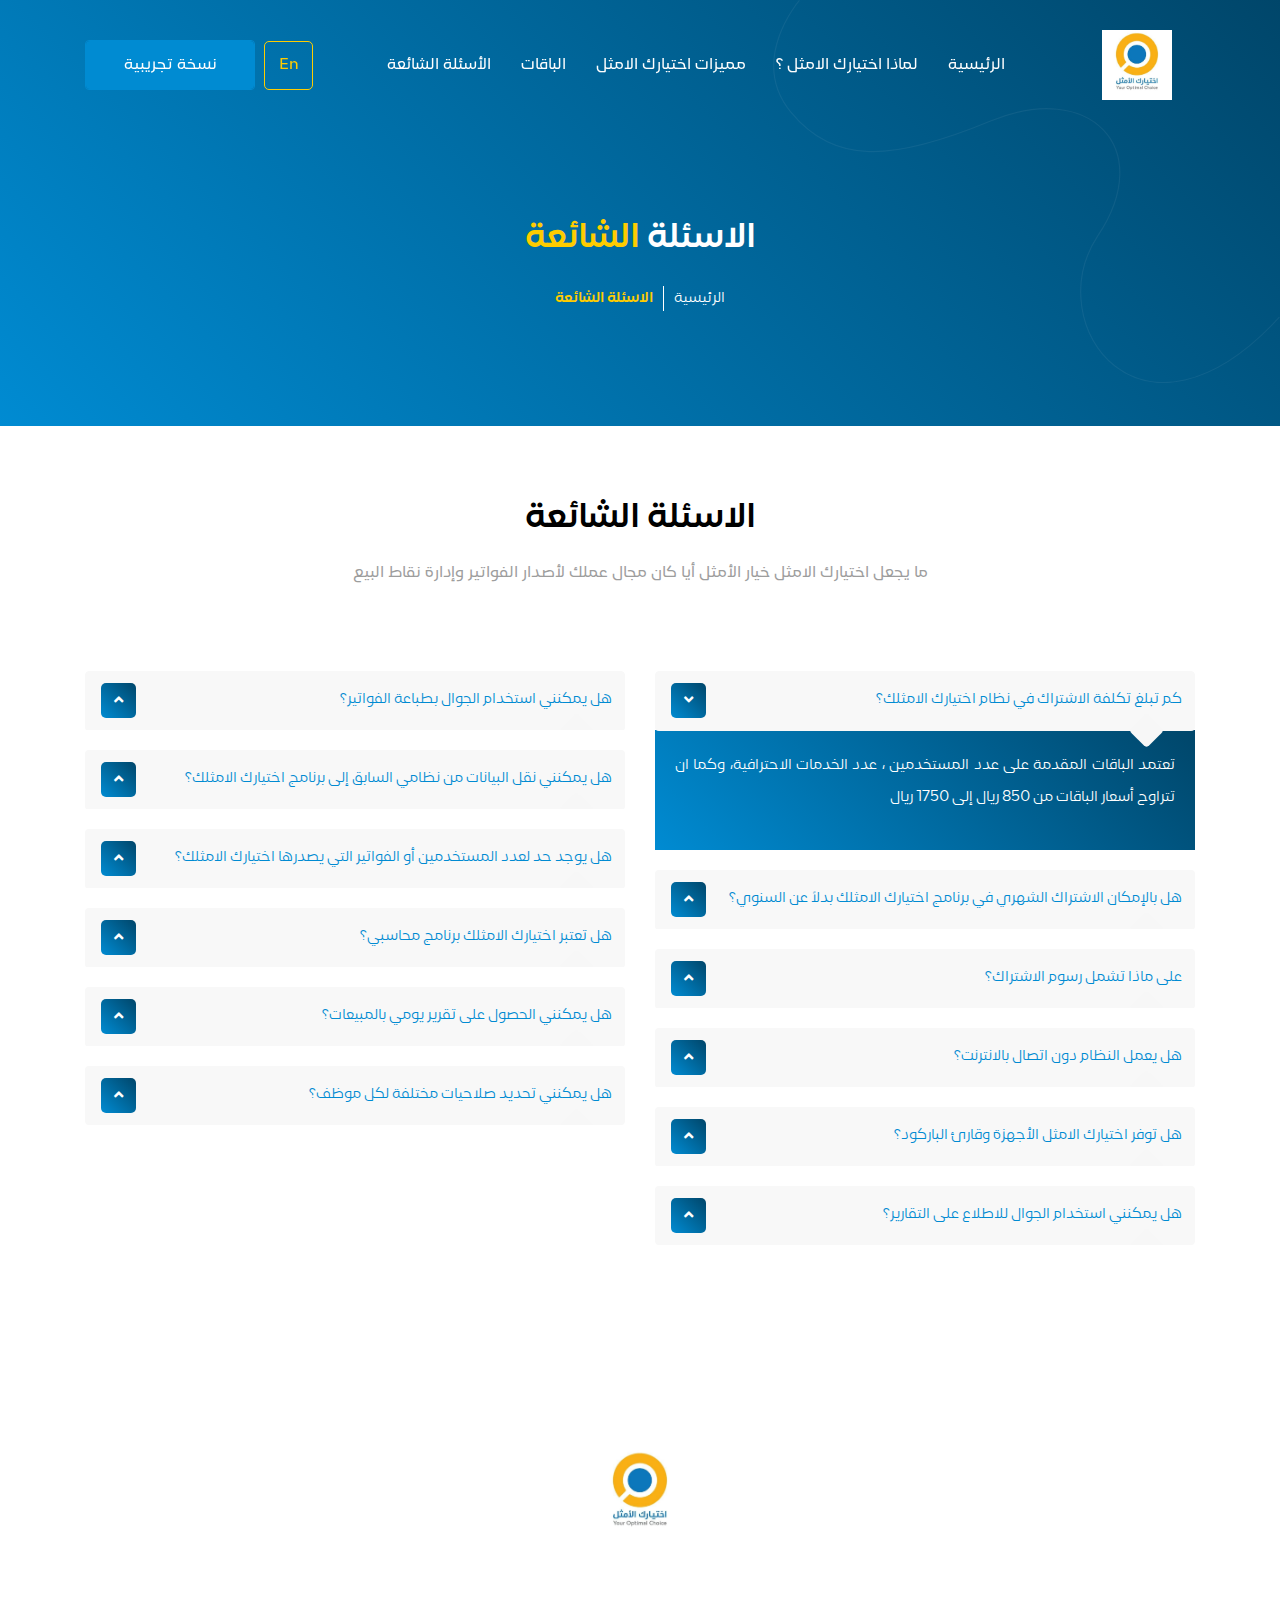
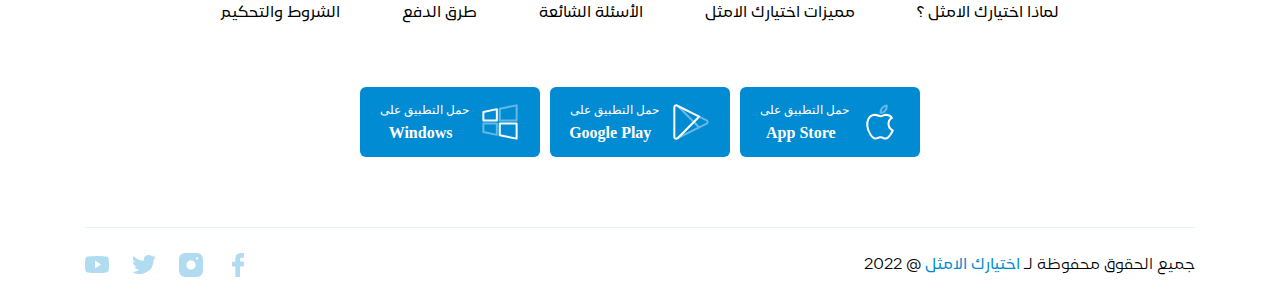
==== questions.html @ e211ed91 "Add optimal pages" ====
<!DOCTYPE html>
<html dir="rtl">
  <head>
    <meta charset="utf-8">
    <meta name="description" content="" />
    <meta name="author" content="misara adel"/>
    <meta name="keywords" content="misara adel hammed">
    <meta name="viewport" content="width=device-width, initial-scale=1, shrink-to-fit=no">
    <title> اختيارك الامثل</title>
    <link rel="shortcut icon" href="assets/images/icon.png" type="image/x-icon"/>
    <link rel="stylesheet" href="assets/css/lib/all.min.css">
    <link rel="stylesheet" href="assets/css/lib/animate.css">
    <!-- <link rel="stylesheet" href="assets/css/lib/bootstrap.css"> -->
    <link rel="stylesheet" href="assets/css/lib/bootstrap-rtl.min.css">
    <link rel="stylesheet" href="assets/css/lib/owl.carousel.min.css">
    <link rel="stylesheet" href="assets/css/lib/owl.theme.default.css">
    <link rel="stylesheet" href="assets/css/style.css">
  </head>
  <body>
    <nav class="navbar">
      <div class="container">
        <div class="content">
          <div class="hamburger">
            <span class="line"></span>
            <span class="line"></span>
            <span class="line"></span>
          </div>

          <a href="#intro" class="brand-name">
            <img src="assets/images/logo.jpeg" alt="" />
          </a>

          <ul class="navbar-nav">
            <li class="nav-item">
              <a href="#intro" class="nav-link">
                الرئيسية
              </a>
            </li>

            <li class="nav-item">
              <a href="#why" class="nav-link">
                لماذا اختيارك الامثل ؟
              </a>
            </li>

            <li class="nav-item">
              <a href="#features" class="nav-link">
                مميزات اختيارك الامثل
              </a>
            </li>

            <li class="nav-item">
              <a href="bundles.html" class="nav-link">
               الباقات
              </a>
            </li>

            <li class="nav-item">
              <a href="questions.html" class="nav-link">
                الأسئلة الشائعة
              </a>
            </li>
          </ul>

          <div class="button-contain">
            <a href="#" class="language">
              En
            </a>

            <a href="#" class="button-shape primary-button">
              نسخة تجريبية
            </a>
          </div>
        </div>
      </div>
    </nav>

    <main>
      <header id="intro">
        <div class="container">
          <div class="row">
            <div class="col-12">
              <div class="data-contain">
                <h1>
                  الاسئلة

                  <span>
                    الشائعة 
                  </span>
                </h1>

                <ul class="links-contain">
                  <li>
                    <a href="index.html">
                      الرئيسية
                    </a>
                  </li>

                  <li>
                    <span>
                      الاسئلة الشائعة
                    </span>
                  </li>
                </ul>
              </div>
            </div>
          </div>
        </div>
      </header>

      <section class="questions bundels">
        <div class="container">
          <div class="heading">
            <h4>
              الاسئلة الشائعة
            </h4>

            <p>
              ما يجعل اختيارك الامثل خيار الأمثل أيا كان مجال عملك لأصدار الفواتير وإدارة نقاط البيع
            </p>
          </div>
          <div class="row">
            <div class="col-lg-6 col-12 mb-4">
              <div class="accordion" id="accordionExample">
                <div class="card">
                  <div class="card-header" id="headingOne">
                    <h2 class="mb-0">
                      <button class="btn btn-link btn-block" type="button" data-toggle="collapse" data-target="#collapseOne" aria-expanded="true" aria-controls="collapseOne">
                        كم تبلغ تكلفة الاشتراك فِي نظام اختيارك الامثلك؟
                      </button>
                    </h2>
                  </div>
              
                  <div id="collapseOne" class="collapse show" aria-labelledby="headingOne" data-parent="#accordionExample">
                    <div class="card-body">
                      <p>
                        تعتمد الباقات المقدمة على عدد المستخدمين ، عدد الخدمات الاحترافية، وكما ان تتراوح أسعار الباقات
                        من 850 ريال إلى 1750 ريال  
                      </p>                         
                    </div>
                  </div>
                </div>

                <div class="card">
                  <div class="card-header" id="headingTwo">
                    <h2 class="mb-0">
                      <button class="btn btn-link btn-block collapsed" type="button" data-toggle="collapse" data-target="#collapseTwo" aria-expanded="false" aria-controls="collapseTwo">
                        هل بالإمكان الاشتراك الشهري في برنامج اختيارك الامثلك بدلاً عن السنوي؟
                      </button>
                    </h2>
                  </div>

                  <div id="collapseTwo" class="collapse" aria-labelledby="headingTwo" data-parent="#accordionExample">
                    <div class="card-body">
                      <p>
                        في الوقت الحالي لا تسمح اختيارك الأمثل الا بالاشتراك السنوي
                      </p>
                    </div>
                  </div>
                </div>

                <div class="card">
                  <div class="card-header" id="headingThree">
                    <h2 class="mb-0">
                      <button class="btn btn-link btn-block collapsed" type="button" data-toggle="collapse" data-target="#collapseThree" aria-expanded="false" aria-controls="collapseThree">
                        على ماذا تشمل رسوم الاشتراك؟
                      </button>
                    </h2>
                  </div>

                  <div id="collapseThree" class="collapse" aria-labelledby="headingThree" data-parent="#accordionExample">
                    <div class="card-body">
                      <p>
                        بعد الاشتراك، ستزودك اختيارك الامثل بـ:
                      </p>

                      <ul>
                        <li>
                          برنامج مبيعات
                        </li>

                        <li>
                          تركيب وإعداد عند الطلب
                        </li>

                        <li>
                          تحديث النظام تلقائيًا
                        </li>

                        <li>
                          تدريب خاص للموظفين
                        </li>
                        
                        <li>
                          دعم فني متواصل
                        </li>
                      </ul>
                    </div>
                  </div>
                </div>

                <div class="card">
                  <div class="card-header" id="heading4">
                    <h2 class="mb-0">
                      <button class="btn btn-link btn-block collapsed" type="button" data-toggle="collapse" data-target="#collapse4" aria-expanded="false" aria-controls="collapse4">
                        هل يعمل النظام دون اتصال بالانترنت؟
                      </button>
                    </h2>
                  </div>

                  <div id="collapse4" class="collapse" aria-labelledby="heading4" data-parent="#accordionExample">
                    <div class="card-body">
                      <p>
                        نعم وستُحفظ كافة البيانات والعمليات حتى في حالة انقطاع الاتصال عبر برنامج اختيارك الامثلك اوفلاين
                      </p>
                    </div>
                  </div>
                </div>

                <div class="card">
                  <div class="card-header" id="heading5">
                    <h2 class="mb-0">
                      <button class="btn btn-link btn-block collapsed" type="button" data-toggle="collapse" data-target="#collapse5" aria-expanded="false" aria-controls="collapse5">
                        هل توفر اختيارك الامثل الأجهزة وقارئ الباركود؟
                      </button>
                    </h2>
                  </div>
                  
                  <div id="collapse5" class="collapse" aria-labelledby="heading5" data-parent="#accordionExample">
                    <div class="card-body">
                      <p>
                        لا، وسوف نقوم في بتوفير الأجهزة بسعر منخفض عن سعر السوق لعملائنا 
                      </p>
                    </div>
                  </div>
                </div>

                <div class="card">
                  <div class="card-header" id="heading6">
                    <h2 class="mb-0">
                      <button class="btn btn-link btn-block collapsed" type="button" data-toggle="collapse" data-target="#collapse6" aria-expanded="false" aria-controls="collapse6">
                        هل يمكنني استخدام الجوال للاطلاع على التقارير؟
                      </button>
                    </h2>
                  </div>

                  <div id="collapse6" class="collapse" aria-labelledby="heading6" data-parent="#accordionExample">
                    <div class="card-body">
                      <p>
                        نعم ، يمكنك الوصول إلى النظام باستخدام هاتفك الجوال للاطلاع وتتبع الملخصات اليومية لنشاطك التجاري.
                      </p>
                    </div>
                  </div>
                </div>
              </div>
            </div>

            <div class="col-lg-6 col-12 mb-4">
              <div class="accordion" id="accordionExample">
                <div class="card">
                  <div class="card-header" id="heading7">
                    <h2 class="mb-0">
                      <button class="btn btn-link btn-block collapsed" type="button" data-toggle="collapse" data-target="#collapse7" aria-expanded="false" aria-controls="collapse7">
                        هل يمكنني استخدام الجوال بطباعة الفواتير؟
                      </button>
                    </h2>
                  </div>
                  
                  <div id="collapse7" class="collapse" aria-labelledby="heading7" data-parent="#accordionExample">
                    <div class="card-body">
                      <p>
                        نعم , يمكنك استخدام البرنامج عبر الجوال واتصاله عبر الطابعة والاستغناء عن جهاز الحاسب الألي 
                      </p>
                    </div>
                  </div>
                </div>

                <div class="card">
                  <div class="card-header" id="heading8">
                    <h2 class="mb-0">
                      <button class="btn btn-link btn-block collapsed" type="button" data-toggle="collapse" data-target="#collapse8" aria-expanded="false" aria-controls="collapse8">
                        هل يمكنني نقل البيانات من نظامي السابق إلى برنامج اختيارك الامثلك؟
                      </button>
                    </h2>
                  </div>

                  <div id="collapse8" class="collapse" aria-labelledby="heading8" data-parent="#accordionExample">
                    <div class="card-body">
                      <p>
                        نعم، يمكنك تصدير تفاصيل المخزون من النظام المستخدم مسبقًا (إذا كان يدعم هذه الخاصية) ثم رفعها بكل بساطة على نظام اختيارك الامثلك
                      </p>
                    </div>
                  </div>
                </div>

                <div class="card">
                  <div class="card-header" id="heading9">
                    <h2 class="mb-0">
                      <button class="btn btn-link btn-block collapsed" type="button" data-toggle="collapse" data-target="#collapse9" aria-expanded="false" aria-controls="collapse9">
                        هل يوجد حد لعدد المستخدمين أو الفواتير التي يصدرها اختيارك الامثلك؟
                      </button>
                    </h2>
                  </div>
                  
                  <div id="collapse9" class="collapse" aria-labelledby="heading9" data-parent="#accordionExample">
                    <div class="card-body">
                      <p>
                        لا، يمكنك إضافة عدد لا محدود مِن المستخدمين وإصدار فواتير ضريبية موافية لمتطلبات هيئة الزكاة والضريبة
                      </p>
                    </div>
                  </div>
                </div>

                <div class="card">
                  <div class="card-header" id="heading10">
                    <h2 class="mb-0">
                      <button class="btn btn-link btn-block collapsed" type="button" data-toggle="collapse" data-target="#collapse10" aria-expanded="false" aria-controls="collapse10">
                        هل تعتبر اختيارك الامثلك برنامج محاسبي؟
                      </button>
                    </h2>
                  </div>

                  <div id="collapse10" class="collapse" aria-labelledby="heading10" data-parent="#accordionExample">
                    <div class="card-body">
                      <p>
                        لا يعتبر نظام اختيارك الامثلك برنامج محاسبي، ولكن بالإمكان ربط اختيارك الامثلك ببرنامج محاسبي
                      </p>
                    </div>
                  </div>
                </div>

                <div class="card">
                  <div class="card-header" id="heading11">
                    <h2 class="mb-0">
                      <button class="btn btn-link btn-block collapsed" type="button" data-toggle="collapse" data-target="#collapse11" aria-expanded="false" aria-controls="collapse11">
                        هل يمكنني الحصول على تقرير يومي بالمبيعات؟
                      </button>
                    </h2>
                  </div>
                  
                  <div id="collapse11" class="collapse" aria-labelledby="heading11" data-parent="#accordionExample">
                    <div class="card-body">
                      <p>
                        نعم، يمكنك الحصول على تقرير لأي فترة زمنية، يحتوي على تفاصيل المبيعات والأرباح والتحصيلات وتفاصيل أخرى.
                      </p>
                    </div>
                  </div>
                </div>

                <div class="card">
                  <div class="card-header" id="heading12">
                    <h2 class="mb-0">
                      <button class="btn btn-link btn-block collapsed" type="button" data-toggle="collapse" data-target="#collapse12" aria-expanded="false" aria-controls="collapse12">
                        هل يمكنني تحديد صلاحيات مختلفة لكل موظف؟
                      </button>
                    </h2>
                  </div>
                  
                  <div id="collapse12" class="collapse" aria-labelledby="heading12" data-parent="#accordionExample">
                    <div class="card-body">
                      <p>
                        نعم، يمكنك إدارة الموظفين وتحديد وتعطيل درجات وصلاحيات كل موظف.
                      </p>
                    </div>
                  </div>
                </div>
              </div>
            </div>
          </div>
        </div>
      </section>
    </main>

    <footer>
      <div class="container">
        <div class="content">
          <img src="assets/images/logo.jpeg" alt="" class="logo" />

          <ul class="footer-nav">
            <li class="nav-item">
              <a href="#why" class="nav-link">
                لماذا اختيارك الامثل ؟
              </a>
            </li>

            <li class="nav-item">
              <a href="#features" class="nav-link">
                مميزات اختيارك الامثل
              </a>
            </li>

            <li class="nav-item">
              <a href="#why" class="nav-link">
                الأسئلة الشائعة
              </a>
            </li>

            <li class="nav-item">
              <a href="#contact" class="nav-link">
                طرق الدفع
              </a>
            </li>

            <li class="nav-item">
              <a href="#contact" class="nav-link">
               الشروط والتحكيم
              </a>
            </li>
          </ul>

          <div class="btn-contain">
            <a href="#">
              <img src="assets/images/apple_btn.svg" alt="">
            </a>

            <a href="#">
              <img src="assets/images/android_btn.svg" alt="">
            </a>

            <a href="#">
              <img src="assets/images/windows_btn.svg" alt="">
            </a>
          </div>

          <div class="copyrigts">
            <p>
              جميع الحقوق محفوظة لـ 
              <span>اختيارك الامثل</span>
              @ 2022
            </p>

            <ul class="socail">
              <li>
                <a href="#">
                  <img src="assets/images/facebook.svg" alt="">
                </a>
              </li>

              <li>
                <a href="#">
                  <img src="assets/images/insta.svg" alt="">
                </a>
              </li>

              <li>
                <a href="#">
                  <img src="assets/images/twiiter.svg" alt="">
                </a>
              </li>

              <li>
                <a href="#">
                  <img src="assets/images/youtube.svg" alt="">
                </a>
              </li>
            </ul>
          </div>
        </div>
      </div>
    </footer>

    <div class="progress-wrap">
      <svg class="progress-circle svg-content" width="100%" height="100%" viewBox="-1 -1 102 102">
        <path d="M50,1 a49,49 0 0,1 0,98 a49,49 0 0,1 0,-98" style="transition: stroke-dashoffset 10ms linear 0s; stroke-dasharray: 307.919, 307.919; stroke-dashoffset: 220.587;"></path>
      </svg>
    </div>

    <script src="assets/js/lib/jquery4.js"></script>
    <script src="assets/js/lib/popper.js"></script>
    <script src="assets/js/lib/bootstrap.js"></script>
    <script src="assets/js/lib/owl.carousel.min.js"></script>
    <script src="assets/js/lib/wow.min.js"></script>
    <script src="assets/js/lib/back-to-top.js"></script>
    <script src="assets/js/main.js"></script>
  </body>
</html>
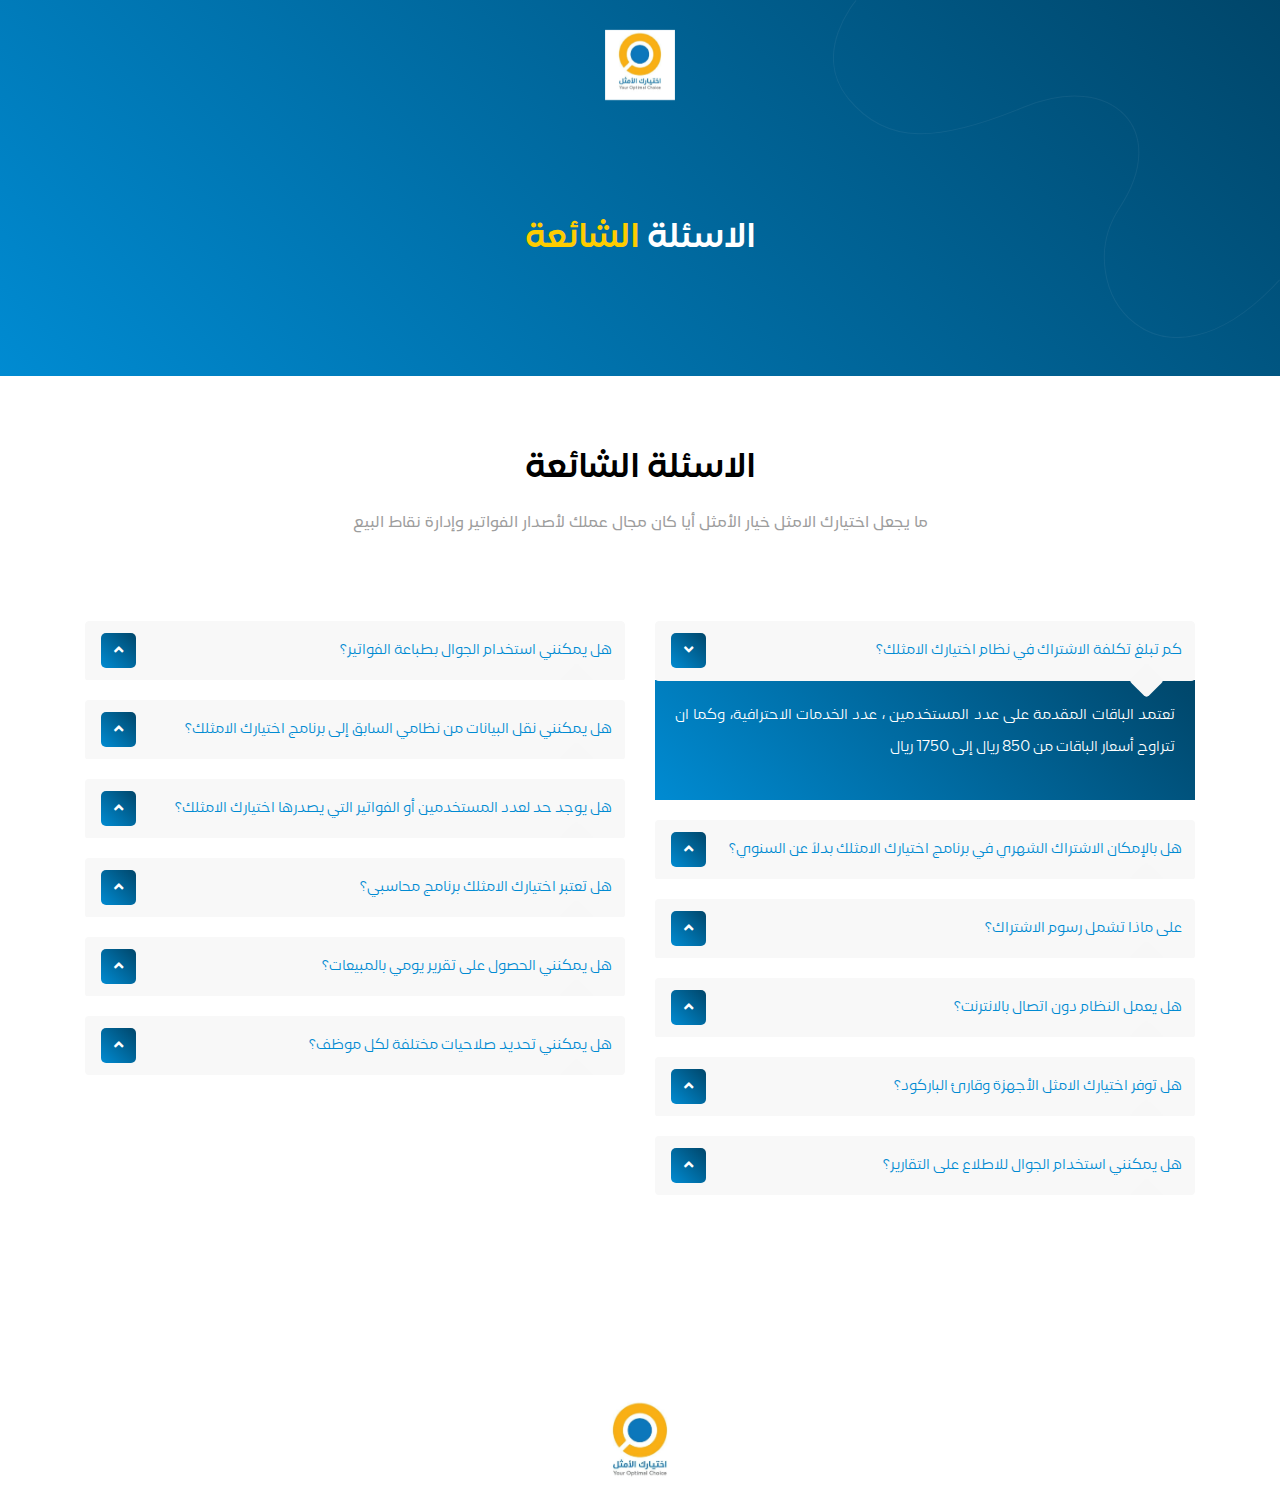
==== commit d7731d23: "add some pages" ====
--- a/questions.html
+++ b/questions.html
@@ -20,57 +20,9 @@
     <nav class="navbar">
       <div class="container">
         <div class="content">
-          <div class="hamburger">
-            <span class="line"></span>
-            <span class="line"></span>
-            <span class="line"></span>
-          </div>
-
           <a href="#intro" class="brand-name">
             <img src="assets/images/logo.jpeg" alt="" />
           </a>
-
-          <ul class="navbar-nav">
-            <li class="nav-item">
-              <a href="#intro" class="nav-link">
-                الرئيسية
-              </a>
-            </li>
-
-            <li class="nav-item">
-              <a href="#why" class="nav-link">
-                لماذا اختيارك الامثل ؟
-              </a>
-            </li>
-
-            <li class="nav-item">
-              <a href="#features" class="nav-link">
-                مميزات اختيارك الامثل
-              </a>
-            </li>
-
-            <li class="nav-item">
-              <a href="bundles.html" class="nav-link">
-               الباقات
-              </a>
-            </li>
-
-            <li class="nav-item">
-              <a href="questions.html" class="nav-link">
-                الأسئلة الشائعة
-              </a>
-            </li>
-          </ul>
-
-          <div class="button-contain">
-            <a href="#" class="language">
-              En
-            </a>
-
-            <a href="#" class="button-shape primary-button">
-              نسخة تجريبية
-            </a>
-          </div>
         </div>
       </div>
     </nav>
@@ -88,20 +40,6 @@
                     الشائعة 
                   </span>
                 </h1>
-
-                <ul class="links-contain">
-                  <li>
-                    <a href="index.html">
-                      الرئيسية
-                    </a>
-                  </li>
-
-                  <li>
-                    <span>
-                      الاسئلة الشائعة
-                    </span>
-                  </li>
-                </ul>
               </div>
             </div>
           </div>
@@ -375,86 +313,6 @@
       <div class="container">
         <div class="content">
           <img src="assets/images/logo.jpeg" alt="" class="logo" />
-
-          <ul class="footer-nav">
-            <li class="nav-item">
-              <a href="#why" class="nav-link">
-                لماذا اختيارك الامثل ؟
-              </a>
-            </li>
-
-            <li class="nav-item">
-              <a href="#features" class="nav-link">
-                مميزات اختيارك الامثل
-              </a>
-            </li>
-
-            <li class="nav-item">
-              <a href="#why" class="nav-link">
-                الأسئلة الشائعة
-              </a>
-            </li>
-
-            <li class="nav-item">
-              <a href="#contact" class="nav-link">
-                طرق الدفع
-              </a>
-            </li>
-
-            <li class="nav-item">
-              <a href="#contact" class="nav-link">
-               الشروط والتحكيم
-              </a>
-            </li>
-          </ul>
-
-          <div class="btn-contain">
-            <a href="#">
-              <img src="assets/images/apple_btn.svg" alt="">
-            </a>
-
-            <a href="#">
-              <img src="assets/images/android_btn.svg" alt="">
-            </a>
-
-            <a href="#">
-              <img src="assets/images/windows_btn.svg" alt="">
-            </a>
-          </div>
-
-          <div class="copyrigts">
-            <p>
-              جميع الحقوق محفوظة لـ 
-              <span>اختيارك الامثل</span>
-              @ 2022
-            </p>
-
-            <ul class="socail">
-              <li>
-                <a href="#">
-                  <img src="assets/images/facebook.svg" alt="">
-                </a>
-              </li>
-
-              <li>
-                <a href="#">
-                  <img src="assets/images/insta.svg" alt="">
-                </a>
-              </li>
-
-              <li>
-                <a href="#">
-                  <img src="assets/images/twiiter.svg" alt="">
-                </a>
-              </li>
-
-              <li>
-                <a href="#">
-                  <img src="assets/images/youtube.svg" alt="">
-                </a>
-              </li>
-            </ul>
-          </div>
         </div>
       </div>
     </footer>
--- a/assets/css/style.css
+++ b/assets/css/style.css
@@ -1332,9 +1332,9 @@
           align-items: center;
   -ms-flex-line-pack: center;
       align-content: center;
-  -webkit-box-pack: justify;
-      -ms-flex-pack: justify;
-          justify-content: space-between;
+  -webkit-box-pack: center;
+      -ms-flex-pack: center;
+          justify-content: center;
 }
 
 .navbar .content .hamburger {
